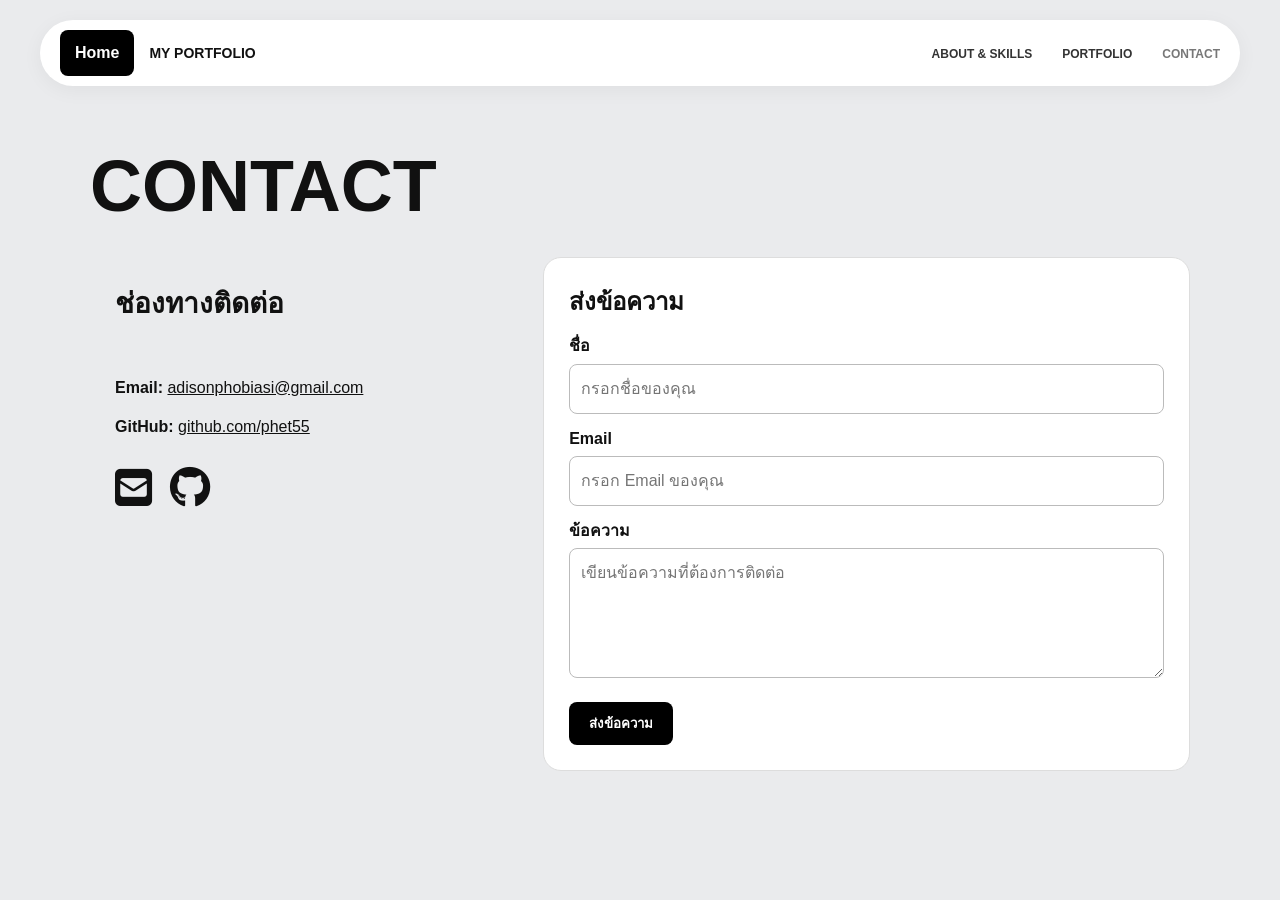
==== contact.html @ c0bf4ea4 "upload" ====
<!DOCTYPE html>
<html lang="th">
<head>
    <meta charset="UTF-8">
    <meta name="viewport" content="width=device-width, initial-scale=1.0">
    <title>Contact - My Portfolio</title>
    <link rel="stylesheet" href="css/contact.css">
     <!-- Font Awesome Icons -->
    <link rel="stylesheet" href="https://cdnjs.cloudflare.com/ajax/libs/font-awesome/6.7.2/css/all.min.css">
</head>
<body>
    <header>
        <div class="logo-area">
            <div class="logo-box"><a class="logo-home" href="index.html">Home</a></div>
            <span>MY PORTFOLIO</span>
        </div>
        <button class="hamburger" id="hamburger-btn" type="button"
            aria-label="Open navigation menu" aria-controls="nav-menu" aria-expanded="false">
            <span></span>
            <span></span>
            <span></span>
        </button>
        <ul class="nav-links" id="nav-menu">
                <li><a href="skills.html">About & Skills</a></li>
                <li><a href="portfolio.html">Portfolio</a></li>
                <li><a class="active" href="contact.html">Contact</a></li>
        </ul>
    </header>

    <main class="page-content">
        <div class="page-heading">
            <h1>Contact</h1>
            
        </div>
        <div class="contact-layout">
            <section class="contact-card">
                <h2>ช่องทางติดต่อ</h2>
                <ul class="contact-list">
                    <li><strong>Email:</strong> <a href="mailto:adisonphobiasi@gmail.com">adisonphobiasi@gmail.com</a></li>
                    <li><strong>GitHub:</strong> <a href="https://github.com/phet55">github.com/phet55</a></li>
                </ul>
               

                <div class="logo-contact">
                    <a href="mailto:adisonphobiasi@gmail.com">
                        <i class="fa-solid fa-square-envelope"></i>
                    </a>
                    <a href="https://github.com/phet55">
                        <i class="fa-brands fa-github"></i>
                    </a>

                </div>
            </section>
            <form class="contact-form" action="#" method="post">
                <h2>ส่งข้อความ</h2>
                <label for="name">ชื่อ</label>
                <input id="name" name="name" type="text" placeholder="กรอกชื่อของคุณ" required>
                <label for="email">Email</label>
                <input id="email" name="email" type="email" placeholder="กรอก Email ของคุณ" required>
                <label for="message">ข้อความ</label>
                <textarea id="message" name="message" placeholder="เขียนข้อความที่ต้องการติดต่อ" required></textarea>
                <button type="submit">ส่งข้อความ</button>
            </form>
        </div>
    </main>
    <script>
        const hamburgerBtn = document.getElementById('hamburger-btn');
        const navMenu = document.getElementById('nav-menu');

        hamburgerBtn.addEventListener('click', () => {
            const isOpen = navMenu.classList.toggle('active');
            hamburgerBtn.setAttribute('aria-expanded', String(isOpen));
            hamburgerBtn.setAttribute('aria-label', isOpen ? 'Close navigation menu' : 'Open navigation menu');
        });
    </script>
</body>
</html>
---- css/contact.css ----
* {
    margin: 0;
    padding: 0;
    box-sizing: border-box;
}

body {
    background: #eaebed;
    color: #111;
    font-family: 'Helvetica Neue', Arial, sans-serif;
    line-height: 1.6;
    overflow-x: hidden;
}

header {
    position: fixed;
    top: 20px;
    left: 50%;
    transform: translateX(-50%);
    width: 95%;
    max-width: 1200px;
    background: #fff;
    border-radius: 50px;
    display: flex;
    justify-content: space-between;
    align-items: center;
    padding: 10px 20px;
    z-index: 100;
    box-shadow: 0 4px 20px rgba(0, 0, 0, .05);
}

.logo-area {
    display: flex;
    align-items: center;
    gap: 15px;
    font-size: 14px;
    font-weight: bold;
}

.logo-box {
    padding: 10px 15px;
    background: #000;
    color: #fff;
    border-radius: 8px;
    font-size: 16px;
}

.logo-home {
    color: #fff;
    text-decoration: none;
}

.nav-links {
    display: flex;
    gap: 30px;
    list-style: none;
}

.nav-links a {
    color: #333;
    font-size: 12px;
    font-weight: bold;
    text-decoration: none;
    text-transform: uppercase;
}

.nav-links a:hover,
.nav-links a.active {
    color: #777;
}

.hamburger {
    display: none;
    flex-direction: column;
    gap: 5px;
    padding: 0;
    border: 0;
    background: transparent;
    cursor: pointer;
}

.hamburger span {
    width: 25px;
    height: 3px;
    border-radius: 5px;
    background: #000;
}

.nav-links.active {
    opacity: 1;
    visibility: visible;
    transform: translateY(0);
}

.page-content {
    width: 90%;
    max-width: 1100px;
    margin: 0 auto;
    padding: 150px 0 70px;
}

.page-heading {
    margin-bottom: 35px;
}

.page-heading p {
    margin-top: 8px;
    color: #555;
}

h1 {
    font-size: clamp(36px, 7vw, 72px);
    line-height: 1;
    text-transform: uppercase;
}

h2 {
    margin-bottom: 12px;
    font-size: 24px;
}

.contact-layout {
    display: grid;
    grid-template-columns: .8fr 1.2fr;
    gap: 22px;
}

.contact-card{
    padding: 25px;
    border-radius: 18px;
}
.contact-card h2 {
    margin-bottom: 3rem;
    font-size: 28px;
    font-weight: bold;
}
.contact-form {
    padding: 25px;
    background: #fff;
    border: 1px solid #ddd;
    border-radius: 18px;
    overflow-wrap: anywhere;
    transition: transform .2s ease, box-shadow .2s ease;
}
.contact-form:hover {
    transform: translateY(-4px);
    box-shadow: 0 8px 20px rgba(0, 0, 0, .08);
}

.contact-list {
    margin-top: 20px;
    list-style: none;
}

.contact-list li {
    margin-bottom: 14px;
}

.contact-list a {
    color: #111;
    transition: color .2s ease;
}

.contact-list a:hover {
    color: #777;
}

.contact-form label {
    display: block;
    margin: 12px 0 5px;
    font-weight: bold;
}

.contact-form input,
.contact-form textarea {
    width: 100%;
    padding: 11px;
    border: 1px solid #bbb;
    border-radius: 8px;
    font: inherit;
}

.contact-form textarea {
    min-height: 130px;
    resize: vertical;
}

.contact-form button {
    margin-top: 16px;
    padding: 11px 20px;
    border: 0;
    border-radius: 8px;
    background: #000;
    color: #fff;
    cursor: pointer;
    font-weight: bold;
    transition: background .2s ease, transform .2s ease;
}

.contact-form button:hover {
    background: #555;
    transform: translateY(-2px);
}

.logo-contact {
    display: flex;
    align-items: center;
    gap: 18px;
    margin-top: 26px;
}

.logo-contact a {
    display: inline-flex;
    align-items: center;
    justify-content: center;
    color: #111;
    font-size: 42px;
    line-height: 1;
    transition: color .2s ease, transform .2s ease;
    display: inline-block;
}

.logo-contact a:hover {
    color: #555;
    transform: translateY(-3px);
}

@media screen and (max-width: 768px) {
    header {
        top: 10px;
        padding: 10px;
        border-radius: 20px;
        min-height: 52px;
    }

    .logo-area {
        font-size: 12px;
    }

    .nav-links {
        position: absolute;
        top: 60px;
        right: 0;
        width: min(220px, calc(100vw - 30px));
        display: flex;
        flex-direction: column;
        gap: 0;
        padding: 18px;
        background: #fff;
        border-radius: 12px;
        box-shadow: 0 5px 15px rgba(0, 0, 0, .12);
        opacity: 0;
        visibility: hidden;
        transform: translateY(-10px);
        transition: opacity .2s ease, transform .2s ease, visibility .2s ease;
    }

    .hamburger {
        display: flex;
        margin-left: auto;
    }

    .nav-links li+li {
        margin-top: 14px;
    }

    .nav-links a {
        display: block;
        font-size: 12px;
    }

    .page-content {
        width: min(92%, 1100px);
        padding-top: 110px;
    }

    .contact-layout {
        grid-template-columns: 1fr;
    }

    .contact-card,
    .contact-form {
        padding: 20px;
    }

    .logo-contact {
        gap: 16px;
        margin-top: 22px;
    }

    .logo-contact a {
        font-size: 38px;
    }
}
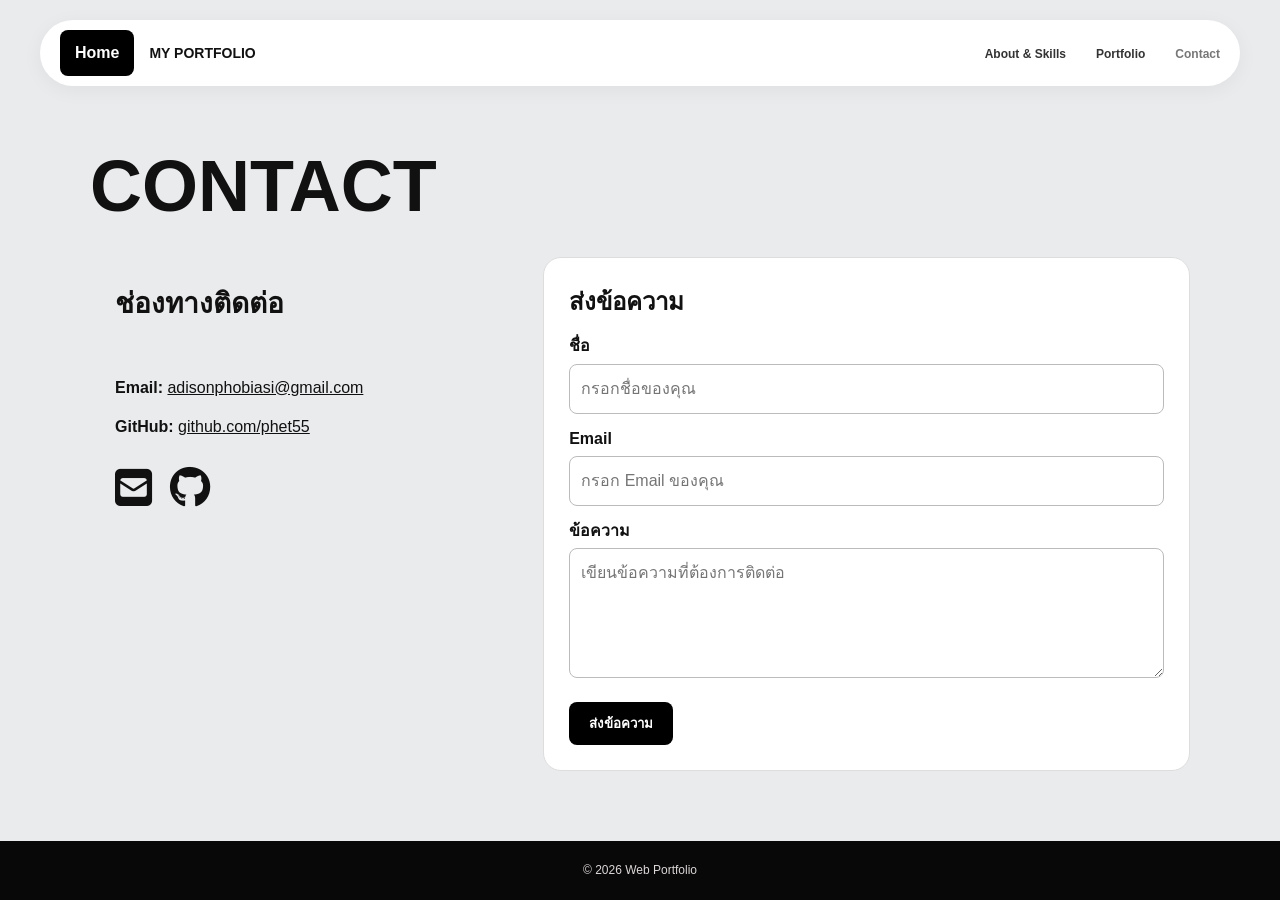
==== commit bdb18610: "update" ====
--- a/contact.html
+++ b/contact.html
@@ -30,7 +30,7 @@
     <main class="page-content">
         <div class="page-heading">
             <h1>Contact</h1>
-            
+
         </div>
         <div class="contact-layout">
             <section class="contact-card">
@@ -39,7 +39,7 @@
                     <li><strong>Email:</strong> <a href="mailto:adisonphobiasi@gmail.com">adisonphobiasi@gmail.com</a></li>
                     <li><strong>GitHub:</strong> <a href="https://github.com/phet55">github.com/phet55</a></li>
                 </ul>
-               
+
 
                 <div class="logo-contact">
                     <a href="mailto:adisonphobiasi@gmail.com">
@@ -63,6 +63,7 @@
             </form>
         </div>
     </main>
+    <footer class="site-footer">© 2026 Web Portfolio</footer>
     <script>
         const hamburgerBtn = document.getElementById('hamburger-btn');
         const navMenu = document.getElementById('nav-menu');
--- a/css/contact.css
+++ b/css/contact.css
@@ -10,6 +10,9 @@
     font-family: 'Helvetica Neue', Arial, sans-serif;
     line-height: 1.6;
     overflow-x: hidden;
+    min-height: 100vh;
+    display: flex;
+    flex-direction: column;
 }
 
 header {
@@ -61,7 +64,6 @@
     font-size: 12px;
     font-weight: bold;
     text-decoration: none;
-    text-transform: uppercase;
 }
 
 .nav-links a:hover,
@@ -97,6 +99,7 @@
     max-width: 1100px;
     margin: 0 auto;
     padding: 150px 0 70px;
+    flex: 1;
 }
 
 .page-heading {
@@ -223,6 +226,15 @@
 .logo-contact a:hover {
     color: #555;
     transform: translateY(-3px);
+}
+footer{
+    background: #080808;
+}
+.site-footer {
+    padding: 20px ;
+    color: #ddd7d7;
+    font-size: 12px;
+    text-align: center;
 }
 
 @media screen and (max-width: 768px) {
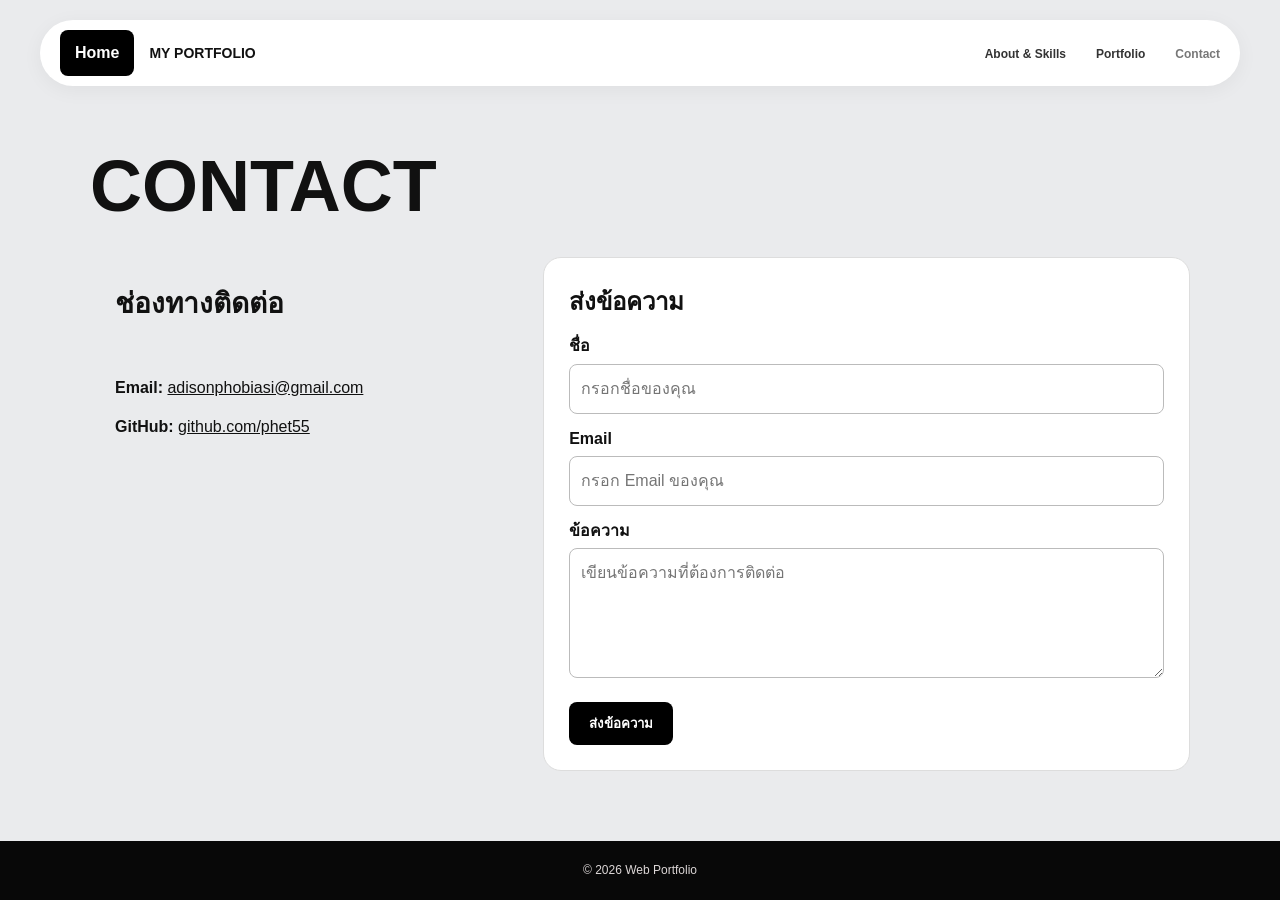
==== commit d719cfbc: "up" ====
--- a/contact.html
+++ b/contact.html
@@ -43,10 +43,8 @@
 
                 <div class="logo-contact">
                     <a href="mailto:adisonphobiasi@gmail.com">
-                        <i class="fa-solid fa-square-envelope"></i>
                     </a>
                     <a href="https://github.com/phet55">
-                        <i class="fa-brands fa-github"></i>
                     </a>
 
                 </div>
--- a/css/contact.css
+++ b/css/contact.css
@@ -197,7 +197,7 @@
     color: #fff;
     cursor: pointer;
     font-weight: bold;
-    transition: background .2s ease, transform .2s ease;
+    transition: .2s ease, transform .2s ease;
 }
 
 .contact-form button:hover {
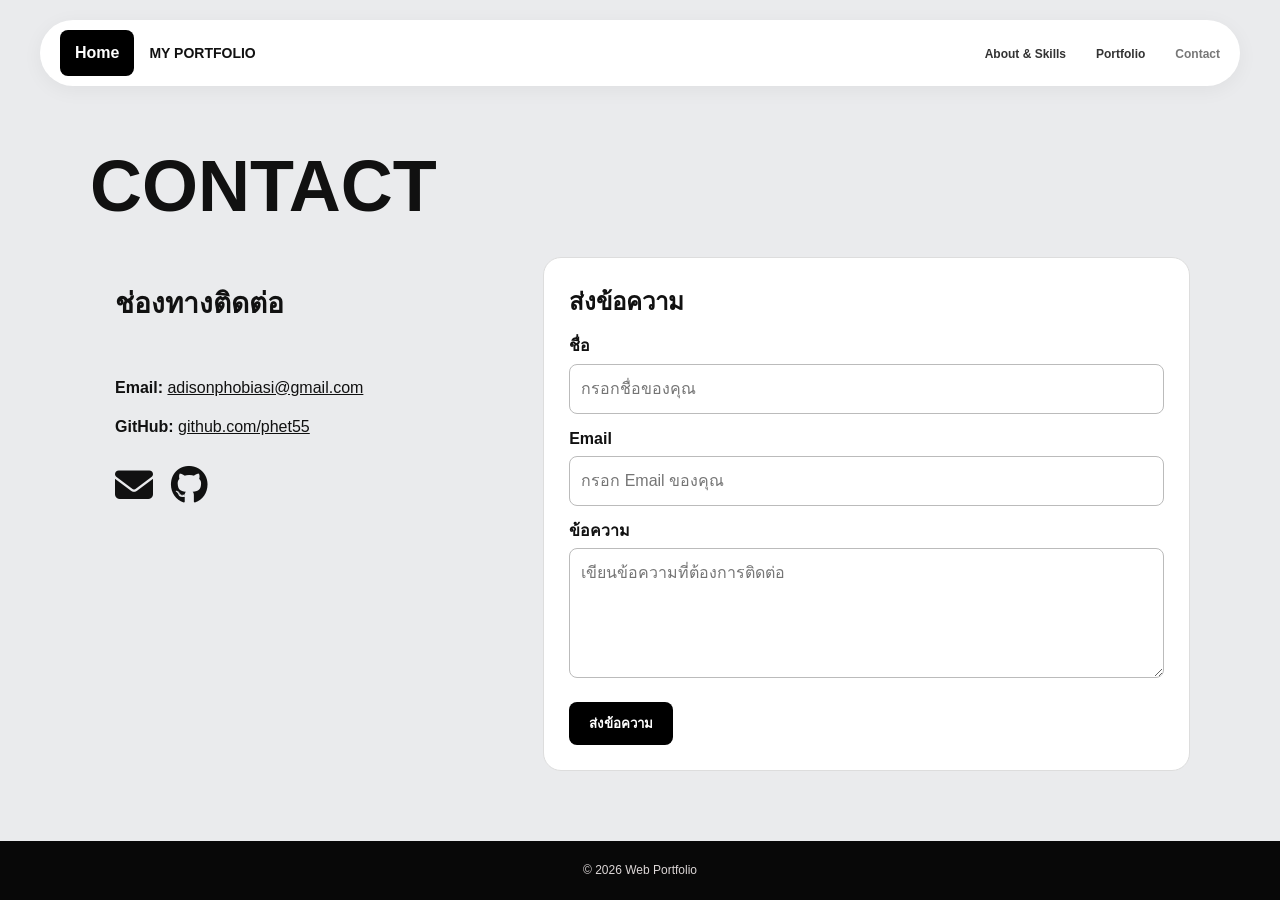
==== commit 0deb1ebe: "up" ====
--- a/contact.html
+++ b/contact.html
@@ -42,9 +42,9 @@
 
 
                 <div class="logo-contact">
-                    <a href="mailto:adisonphobiasi@gmail.com">
-                    </a>
-                    <a href="https://github.com/phet55">
+                   <a href="mailto:adisonphobiasi@gmail.com"><i class="fa-solid fa-envelope"></i>
+                    </a></i>
+                   <a href="https://github.com/phet55">  <i class="fa-brands fa-github"></i> 
                     </a>
 
                 </div>
--- a/css/contact.css
+++ b/css/contact.css
@@ -1,306 +1,314 @@
 * {
-    margin: 0;
-    padding: 0;
-    box-sizing: border-box;
+  margin: 0;
+  padding: 0;
+  box-sizing: border-box;
 }
 
 body {
-    background: #eaebed;
-    color: #111;
-    font-family: 'Helvetica Neue', Arial, sans-serif;
-    line-height: 1.6;
-    overflow-x: hidden;
-    min-height: 100vh;
+  background: #eaebed;
+  color: #111;
+  font-family: "Helvetica Neue", Arial, sans-serif;
+  line-height: 1.6;
+  overflow-x: hidden;
+  min-height: 100vh;
+  display: flex;
+  flex-direction: column;
+}
+
+header {
+  position: fixed;
+  top: 20px;
+  left: 50%;
+  transform: translateX(-50%);
+  width: 95%;
+  max-width: 1200px;
+  background: #fff;
+  border-radius: 50px;
+  display: flex;
+  justify-content: space-between;
+  align-items: center;
+  padding: 10px 20px;
+  z-index: 100;
+  box-shadow: 0 4px 20px rgba(0, 0, 0, 0.05);
+}
+
+.logo-area {
+  display: flex;
+  align-items: center;
+  gap: 15px;
+  font-size: 14px;
+  font-weight: bold;
+}
+
+.logo-box {
+  padding: 10px 15px;
+  background: #000;
+  color: #fff;
+  border-radius: 8px;
+  font-size: 16px;
+}
+
+.logo-home {
+  color: #fff;
+  text-decoration: none;
+}
+
+.nav-links {
+  display: flex;
+  gap: 30px;
+  list-style: none;
+}
+
+.nav-links a {
+  color: #333;
+  font-size: 12px;
+  font-weight: bold;
+  text-decoration: none;
+}
+
+.nav-links a:hover,
+.nav-links a.active {
+  color: #777;
+}
+
+.hamburger {
+  display: none;
+  flex-direction: column;
+  gap: 5px;
+  padding: 0;
+  border: 0;
+  background: transparent;
+  cursor: pointer;
+}
+
+.hamburger span {
+  width: 25px;
+  height: 3px;
+  border-radius: 5px;
+  background: #000;
+}
+
+.nav-links.active {
+  opacity: 1;
+  visibility: visible;
+  transform: translateY(0);
+}
+
+.page-content {
+  width: 90%;
+  max-width: 1100px;
+  margin: 0 auto;
+  padding: 150px 0 70px;
+  flex: 1;
+}
+
+.page-heading {
+  margin-bottom: 35px;
+}
+
+.page-heading p {
+  margin-top: 8px;
+  color: #555;
+}
+
+h1 {
+  font-size: clamp(36px, 7vw, 72px);
+  line-height: 1;
+  text-transform: uppercase;
+}
+
+h2 {
+  margin-bottom: 12px;
+  font-size: 24px;
+}
+
+.contact-layout {
+  display: grid;
+  grid-template-columns: 0.8fr 1.2fr;
+  gap: 22px;
+}
+
+.contact-card {
+  padding: 25px;
+  border-radius: 18px;
+}
+.contact-card h2 {
+  margin-bottom: 3rem;
+  font-size: 28px;
+  font-weight: bold;
+}
+.contact-form {
+  padding: 25px;
+  background: #fff;
+  border: 1px solid #ddd;
+  border-radius: 18px;
+  overflow-wrap: anywhere;
+  transition:
+    transform 0.2s ease,
+    box-shadow 0.2s ease;
+}
+.contact-form:hover {
+  transform: translateY(-4px);
+  box-shadow: 0 8px 20px rgba(0, 0, 0, 0.08);
+}
+
+.contact-list {
+  margin-top: 20px;
+  list-style: none;
+}
+
+.contact-list li {
+  margin-bottom: 14px;
+}
+
+.contact-list a {
+  color: #111;
+  transition: color 0.2s ease;
+}
+
+.contact-list a:hover {
+  color: #777;
+}
+
+.contact-form label {
+  display: block;
+  margin: 12px 0 5px;
+  font-weight: bold;
+}
+
+.contact-form input,
+.contact-form textarea {
+  width: 100%;
+  padding: 11px;
+  border: 1px solid #bbb;
+  border-radius: 8px;
+  font: inherit;
+}
+
+.contact-form textarea {
+  min-height: 130px;
+  resize: vertical;
+}
+
+.contact-form button {
+  margin-top: 16px;
+  padding: 11px 20px;
+  border: 0;
+  border-radius: 8px;
+  background: #000;
+  color: #fff;
+  cursor: pointer;
+  font-weight: bold;
+  transition:
+    0.2s ease,
+    transform 0.2s ease;
+}
+
+.contact-form button:hover {
+  background: #555;
+  transform: translateY(-2px);
+}
+.logo-contact {
+  display: flex;
+  align-items: center;
+  gap: 18px;
+  margin-top: 26px;
+}
+ .logo-contact a {
+  display: inline-flex;
+  align-items: center;
+  justify-content: center;
+  color: #111;
+  font-size: 38px;
+  line-height: 1;
+  transition:
+    color 0.2s ease,
+    transform 0.2s ease;
+  display: inline-block;
+  gap: 18px;
+}
+
+.logo-contact a:hover {
+  color: #555;
+  transform: translateY(-3px);
+}
+footer {
+  background: #080808;
+}
+.site-footer {
+  padding: 20px;
+  color: #ddd7d7;
+  font-size: 12px;
+  text-align: center;
+}
+
+@media screen and (max-width: 768px) {
+  header {
+    top: 10px;
+    padding: 10px;
+    border-radius: 20px;
+    min-height: 52px;
+  }
+
+  .logo-area {
+    font-size: 12px;
+  }
+
+  .nav-links {
+    position: absolute;
+    top: 60px;
+    right: 0;
+    width: min(220px, calc(100vw - 30px));
     display: flex;
     flex-direction: column;
-}
-
-header {
-    position: fixed;
-    top: 20px;
-    left: 50%;
-    transform: translateX(-50%);
-    width: 95%;
-    max-width: 1200px;
+    gap: 0;
+    padding: 18px;
     background: #fff;
-    border-radius: 50px;
+    border-radius: 12px;
+    box-shadow: 0 5px 15px rgba(0, 0, 0, 0.12);
+    opacity: 0;
+    visibility: hidden;
+    transform: translateY(-10px);
+    transition:
+      opacity 0.2s ease,
+      transform 0.2s ease,
+      visibility 0.2s ease;
+  }
+
+  .hamburger {
     display: flex;
-    justify-content: space-between;
-    align-items: center;
-    padding: 10px 20px;
-    z-index: 100;
-    box-shadow: 0 4px 20px rgba(0, 0, 0, .05);
-}
-
-.logo-area {
-    display: flex;
-    align-items: center;
-    gap: 15px;
-    font-size: 14px;
-    font-weight: bold;
-}
-
-.logo-box {
-    padding: 10px 15px;
-    background: #000;
-    color: #fff;
-    border-radius: 8px;
-    font-size: 16px;
-}
-
-.logo-home {
-    color: #fff;
-    text-decoration: none;
-}
-
-.nav-links {
-    display: flex;
-    gap: 30px;
-    list-style: none;
-}
-
-.nav-links a {
-    color: #333;
+    margin-left: auto;
+  }
+
+  .nav-links li + li {
+    margin-top: 14px;
+  }
+
+  .nav-links a {
+    display: block;
     font-size: 12px;
-    font-weight: bold;
-    text-decoration: none;
-}
-
-.nav-links a:hover,
-.nav-links a.active {
-    color: #777;
-}
-
-.hamburger {
-    display: none;
-    flex-direction: column;
-    gap: 5px;
-    padding: 0;
-    border: 0;
-    background: transparent;
-    cursor: pointer;
-}
-
-.hamburger span {
-    width: 25px;
-    height: 3px;
-    border-radius: 5px;
-    background: #000;
-}
-
-.nav-links.active {
-    opacity: 1;
-    visibility: visible;
-    transform: translateY(0);
-}
-
-.page-content {
-    width: 90%;
-    max-width: 1100px;
-    margin: 0 auto;
-    padding: 150px 0 70px;
-    flex: 1;
-}
-
-.page-heading {
-    margin-bottom: 35px;
-}
-
-.page-heading p {
-    margin-top: 8px;
-    color: #555;
-}
-
-h1 {
-    font-size: clamp(36px, 7vw, 72px);
-    line-height: 1;
-    text-transform: uppercase;
-}
-
-h2 {
-    margin-bottom: 12px;
-    font-size: 24px;
-}
-
-.contact-layout {
-    display: grid;
-    grid-template-columns: .8fr 1.2fr;
-    gap: 22px;
-}
-
-.contact-card{
-    padding: 25px;
-    border-radius: 18px;
-}
-.contact-card h2 {
-    margin-bottom: 3rem;
-    font-size: 28px;
-    font-weight: bold;
-}
-.contact-form {
-    padding: 25px;
-    background: #fff;
-    border: 1px solid #ddd;
-    border-radius: 18px;
-    overflow-wrap: anywhere;
-    transition: transform .2s ease, box-shadow .2s ease;
-}
-.contact-form:hover {
-    transform: translateY(-4px);
-    box-shadow: 0 8px 20px rgba(0, 0, 0, .08);
-}
-
-.contact-list {
-    margin-top: 20px;
-    list-style: none;
-}
-
-.contact-list li {
-    margin-bottom: 14px;
-}
-
-.contact-list a {
-    color: #111;
-    transition: color .2s ease;
-}
-
-.contact-list a:hover {
-    color: #777;
-}
-
-.contact-form label {
-    display: block;
-    margin: 12px 0 5px;
-    font-weight: bold;
-}
-
-.contact-form input,
-.contact-form textarea {
-    width: 100%;
-    padding: 11px;
-    border: 1px solid #bbb;
-    border-radius: 8px;
-    font: inherit;
-}
-
-.contact-form textarea {
-    min-height: 130px;
-    resize: vertical;
-}
-
-.contact-form button {
-    margin-top: 16px;
-    padding: 11px 20px;
-    border: 0;
-    border-radius: 8px;
-    background: #000;
-    color: #fff;
-    cursor: pointer;
-    font-weight: bold;
-    transition: .2s ease, transform .2s ease;
-}
-
-.contact-form button:hover {
-    background: #555;
-    transform: translateY(-2px);
-}
-
-.logo-contact {
-    display: flex;
-    align-items: center;
-    gap: 18px;
-    margin-top: 26px;
-}
-
-.logo-contact a {
-    display: inline-flex;
-    align-items: center;
-    justify-content: center;
-    color: #111;
-    font-size: 42px;
-    line-height: 1;
-    transition: color .2s ease, transform .2s ease;
-    display: inline-block;
-}
-
-.logo-contact a:hover {
-    color: #555;
-    transform: translateY(-3px);
-}
-footer{
-    background: #080808;
-}
-.site-footer {
-    padding: 20px ;
-    color: #ddd7d7;
-    font-size: 12px;
-    text-align: center;
-}
-
-@media screen and (max-width: 768px) {
-    header {
-        top: 10px;
-        padding: 10px;
-        border-radius: 20px;
-        min-height: 52px;
-    }
-
-    .logo-area {
-        font-size: 12px;
-    }
-
-    .nav-links {
-        position: absolute;
-        top: 60px;
-        right: 0;
-        width: min(220px, calc(100vw - 30px));
-        display: flex;
-        flex-direction: column;
-        gap: 0;
-        padding: 18px;
-        background: #fff;
-        border-radius: 12px;
-        box-shadow: 0 5px 15px rgba(0, 0, 0, .12);
-        opacity: 0;
-        visibility: hidden;
-        transform: translateY(-10px);
-        transition: opacity .2s ease, transform .2s ease, visibility .2s ease;
-    }
-
-    .hamburger {
-        display: flex;
-        margin-left: auto;
-    }
-
-    .nav-links li+li {
-        margin-top: 14px;
-    }
-
-    .nav-links a {
-        display: block;
-        font-size: 12px;
-    }
-
-    .page-content {
-        width: min(92%, 1100px);
-        padding-top: 110px;
-    }
-
-    .contact-layout {
-        grid-template-columns: 1fr;
-    }
-
-    .contact-card,
-    .contact-form {
-        padding: 20px;
-    }
-
-    .logo-contact {
-        gap: 16px;
-        margin-top: 22px;
-    }
-
-    .logo-contact a {
-        font-size: 38px;
-    }
-}
+  }
+
+  .page-content {
+    width: min(92%, 1100px);
+    padding-top: 110px;
+  }
+
+  .contact-layout {
+    grid-template-columns: 1fr;
+  }
+
+  .contact-card,
+  .contact-form {
+    padding: 20px;
+  }
+
+  .logo-contact {
+    gap: 16px;
+    margin-top: 22px;
+  }
+
+  .logo-contact a {
+    font-size: 38px;
+  }
+}
